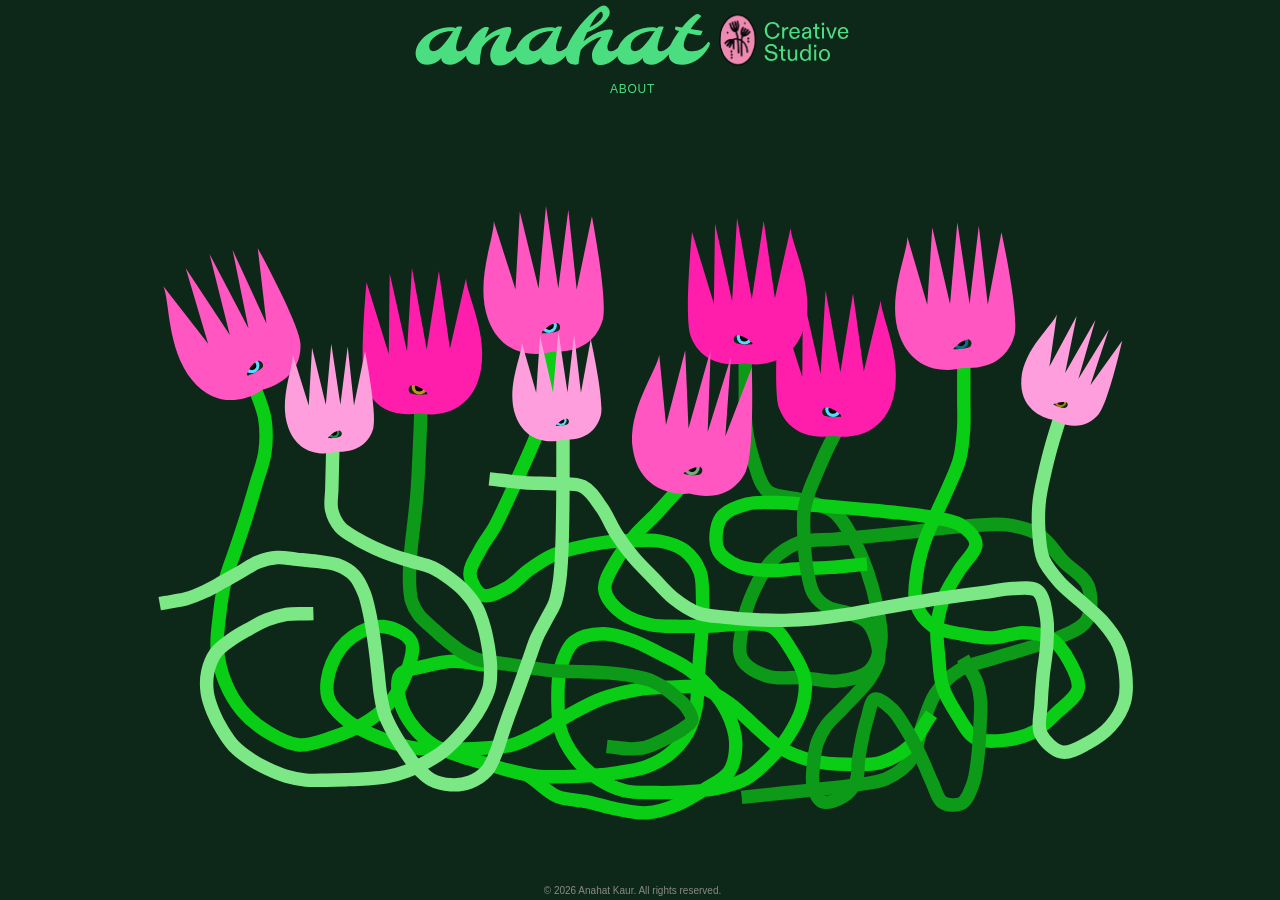
==== index.html @ 4fee093f "Initial commit: Anahat Studio homepage and about page Lily-pond interactive homepage plus the about " ====
<!DOCTYPE html>
<html lang="en" class="theme-green">
<head>
<meta charset="UTF-8">
<meta name="viewport" content="width=device-width, initial-scale=1">
<title>Anahat Kaur — Designer</title>
<link rel="stylesheet" href="style.css">
</head>
<body>

<header id="site-header">
  <svg class="logo-mark" width="3039" height="432" viewBox="0 0 3039 432" fill="none" xmlns="http://www.w3.org/2000/svg" xmlns:xlink="http://www.w3.org/1999/xlink" role="img" aria-label="Anahat Studio">
<g clip-path="url(#clip0_498_1873)">
<path d="M2849.1 394.417C2826.67 394.417 2810.86 377.798 2810.86 352.952C2810.86 328.751 2826.67 311.648 2849.1 311.648C2871.36 311.648 2887.34 328.751 2887.34 352.952C2887.34 377.798 2871.36 394.417 2849.1 394.417ZM2825.22 352.952C2825.22 371.183 2834.25 383.607 2849.1 383.607C2863.94 383.607 2872.98 371.183 2872.98 352.952C2872.98 334.72 2863.62 322.62 2849.1 322.62C2834.58 322.62 2825.22 334.72 2825.22 352.952Z" fill="currentColor"/>
<path d="M2778.05 391.996V314.23H2791.92V391.996H2778.05ZM2776.76 299.548V282.93H2792.89V299.548H2776.76Z" fill="currentColor"/>
<path d="M2714.96 394.417C2694.63 394.417 2679.14 379.573 2679.14 353.113C2679.14 329.557 2693.18 311.649 2715.28 311.649C2728.19 311.649 2736.74 318.748 2740.29 324.717V318.425V279.058H2754.16V391.997H2740.29V387.479V381.187C2736.09 388.447 2726.57 394.417 2714.96 394.417ZM2693.5 353.113C2693.5 371.345 2703.18 383.607 2717.38 383.607C2731.25 383.607 2741.26 371.668 2741.26 352.952C2741.26 334.398 2731.41 322.62 2717.38 322.62C2703.34 322.62 2693.5 334.882 2693.5 353.113Z" fill="currentColor"/>
<path d="M2623.17 394.416C2604.94 394.416 2595.1 383.445 2595.1 363.761V314.229H2608.97V360.857C2608.97 375.701 2613.97 383.606 2626.72 383.606C2639.47 383.606 2646.57 373.926 2646.57 357.146V314.229H2660.28V391.996H2646.73V387.317V381.186C2643.02 389.576 2633.5 394.416 2623.17 394.416Z" fill="currentColor"/>
<path d="M2570.4 393.287C2558.78 393.287 2548.3 387.64 2548.3 370.376V325.685H2533.78V314.229H2548.3V288.576H2562.17V314.229H2578.31V325.685H2562.17V368.924C2562.17 377.959 2566.69 380.863 2573.63 380.863C2575.56 380.863 2577.18 380.702 2579.44 380.379V392.319C2576.53 392.964 2573.63 393.287 2570.4 393.287Z" fill="currentColor"/>
<path d="M2479.93 394.416C2452.51 394.416 2434.6 379.573 2434.27 355.694H2449.28C2450.25 371.99 2462.19 382.154 2480.09 382.154C2498.65 382.154 2508.81 373.926 2508.81 361.664C2508.81 350.854 2499.78 346.014 2486.39 342.948L2469.61 339.076C2452.34 335.043 2438.15 325.201 2438.15 307.937C2438.15 289.706 2455.57 276.476 2479.45 276.476C2503.81 276.476 2520.11 289.706 2521.4 310.68H2506.39C2505.42 297.289 2494.94 288.899 2479.13 288.899C2464.44 288.899 2453.63 296.321 2453.63 306.646C2453.63 316.327 2460.09 322.135 2473.32 325.201L2493.32 329.718C2511.23 333.913 2524.3 343.594 2524.3 360.696C2524.3 379.25 2507.68 394.416 2479.93 394.416Z" fill="currentColor"/>
<path d="M2979.55 241.941C2956.31 241.941 2941.79 227.259 2941.79 200.315C2941.79 176.436 2957.44 159.173 2978.74 159.173C3001.97 159.173 3014.72 175.468 3014.72 200.476V203.219H2955.67C2955.99 220.967 2966.32 231.131 2979.71 231.131C2989.23 231.131 2998.26 227.42 3000.2 215.481H3013.91C3012.3 229.195 3001.65 241.941 2979.55 241.941ZM2956.15 193.377H2999.88C2999.88 179.502 2992.29 170.144 2978.74 170.144C2965.67 170.144 2957.12 180.309 2956.15 193.377Z" fill="currentColor"/>
<path d="M2889.92 239.52L2860.07 161.754H2875.23L2895.08 218.062C2896.21 221.289 2896.85 223.548 2897.66 225.645C2898.47 223.548 2899.11 221.289 2900.24 218.062L2919.6 161.754H2934.12L2904.6 239.52H2889.92Z" fill="currentColor"/>
<path d="M2831.93 239.521V161.754H2845.81V239.521H2831.93ZM2830.64 147.072V130.454H2846.78V147.072H2830.64Z" fill="currentColor"/>
<path d="M2806.27 240.811C2794.65 240.811 2784.16 235.164 2784.16 217.901V173.209H2769.64V161.754H2784.16V136.101H2798.04V161.754H2814.17V173.209H2798.04V216.449C2798.04 225.484 2802.56 228.388 2809.49 228.388C2811.43 228.388 2813.04 228.227 2815.3 227.904V239.843C2812.4 240.488 2809.49 240.811 2806.27 240.811Z" fill="currentColor"/>
<path d="M2719.48 241.941C2704.64 241.941 2692.7 232.906 2692.7 218.224C2692.7 203.219 2704.64 196.12 2718.51 194.023L2735.13 191.441C2741.1 190.473 2743.04 188.376 2743.04 183.697C2743.04 175.146 2736.42 170.144 2727.39 170.144C2715.45 170.144 2709.32 176.436 2708.99 186.117H2695.12C2695.6 171.919 2706.74 159.173 2726.26 159.173C2745.62 159.173 2756.59 170.628 2756.59 188.537V239.521H2743.36V235.649V229.034C2739.49 237.101 2731.1 241.941 2719.48 241.941ZM2707.06 218.224C2707.06 226.291 2713.51 231.131 2721.42 231.131C2733.84 231.131 2743.04 222.741 2743.04 210.157V198.701C2742.07 200.154 2739.17 201.283 2734.49 202.09L2723.19 204.187C2714 205.962 2707.06 209.995 2707.06 218.224Z" fill="currentColor"/>
<path d="M2643.16 241.941C2619.92 241.941 2605.4 227.259 2605.4 200.315C2605.4 176.436 2621.05 159.173 2642.35 159.173C2665.58 159.173 2678.33 175.468 2678.33 200.476V203.219H2619.28C2619.6 220.967 2629.93 231.131 2643.32 231.131C2652.84 231.131 2661.87 227.42 2663.81 215.481H2677.52C2675.91 229.195 2665.26 241.941 2643.16 241.941ZM2619.76 193.377H2663.49C2663.49 179.502 2655.9 170.144 2642.35 170.144C2629.28 170.144 2620.73 180.309 2619.76 193.377Z" fill="currentColor"/>
<path d="M2556.36 239.521V161.754H2570.23V165.142V174.662C2574.11 165.788 2582.66 159.173 2594.6 159.173C2595.57 159.173 2596.86 159.173 2598.15 159.334V173.048C2597.02 172.887 2595.73 172.726 2593.79 172.726C2578.79 172.726 2570.23 181.115 2570.23 198.379V239.521H2556.36Z" fill="currentColor"/>
<path d="M2489.77 241.941C2457.51 241.941 2435.72 219.353 2435.72 182.406C2435.72 147.233 2458.96 124 2490.1 124C2517.36 124 2536.08 140.941 2538.18 163.045H2522.04C2519.14 146.426 2507.84 136.423 2489.45 136.423C2466.54 136.423 2451.21 153.848 2451.21 182.406C2451.21 210.963 2467.02 229.517 2489.45 229.517C2508.01 229.517 2519.94 219.03 2523.01 203.057H2538.34C2535.27 227.097 2516.56 241.941 2489.77 241.941Z" fill="currentColor"/>
<path d="M2368.12 248.487C2368.12 240.598 2368.57 232.847 2367.83 225.246C2366.79 214.553 2365.87 204.16 2363.49 194.192C2360.96 183.637 2356.9 173.532 2353.02 164.015C2348.38 152.608 2342 142.027 2335.67 132.473C2331.1 125.573 2326.95 118.373 2321.63 112.613C2313.67 103.998 2304.93 96.7482 2295.58 91.0884C2280.88 82.198 2264.67 78.0908 2247.64 78.0908C2240.17 78.0908 2232.85 79.0425 2225.75 80.8581C2216.15 83.3124 2206.96 87.3569 2198.29 92.7788C2191.82 96.8359 2185.65 101.657 2179.84 107.166C2174.04 112.676 2169.41 118.874 2164.38 125.673C2159.14 132.748 2153.53 140.487 2149.26 148.789C2145.15 156.765 2140.7 165.267 2137.62 174.195C2133.91 184.939 2131.8 196.296 2129.76 208.154C2127.52 221.089 2127.17 234.6 2127.17 248.499C2127.17 260.67 2126.44 272.541 2128.16 283.998C2130.18 297.346 2134.13 310.119 2138.22 322.114C2142.95 335.964 2148.14 348.773 2155.24 360.231C2162.23 371.538 2171.1 381.543 2179.97 389.945C2189.64 399.098 2200.29 405.509 2211.66 410.468C2223.03 415.426 2235.12 418.92 2247.65 418.92C2259.05 418.92 2270.08 417.543 2280.54 413.41C2292.03 408.878 2303.65 401.202 2313.48 392.412C2323.64 383.346 2332.76 372.201 2340.57 359.429C2347 348.911 2350.88 337.266 2355.34 324.757C2360.01 311.659 2365.18 297.609 2367.32 282.859C2368.93 271.765 2368.13 260.282 2368.13 248.524L2368.12 248.487Z" id="logo-accent" fill="#EE8AB2"/>
<rect x="2118.67" y="72" width="258" height="354" fill="url(#pattern1_498_1873)"/>
<path d="M1863.12 420.277C1800.81 420.277 1769.66 393.812 1769.66 340.883C1769.66 303.969 1794.17 252.797 1843.2 187.367C1838.31 185.805 1833.82 184.438 1829.72 183.266C1825.62 182.094 1822.3 181.117 1819.76 180.336C1817.22 179.359 1815.66 177.895 1815.07 175.941C1814.48 173.988 1814.29 171.742 1814.48 169.203C1815.27 163.344 1816.63 158.656 1818.59 155.141L1862.82 162.465C1897.39 120.473 1927.18 91.6641 1952.18 76.0391C1959.8 71.3516 1965.17 69.0078 1968.29 69.0078C1971.42 69.0078 1974.15 69.4961 1976.5 70.4727C1979.04 71.2539 1981.57 72.3281 1984.11 73.6953C1989.58 76.625 1993.88 80.043 1997 83.9492C1970.64 109.73 1945.93 139.32 1922.88 172.719C1967.61 180.531 1994.95 184.73 2004.91 185.316C1999.64 206.215 1993.59 216.664 1986.75 216.664C1969.95 216.664 1942.32 212.074 1903.84 202.895C1884.5 235.121 1874.84 261.879 1874.84 283.168C1874.84 312.465 1894.56 327.113 1934.02 327.113C1978.16 327.113 2014.48 305.727 2043 262.953C2051.79 262.367 2056.18 265.98 2056.18 273.793C2056.18 280.629 2052.08 290.883 2043.88 304.555C2035.68 318.031 2027.47 329.75 2019.27 339.711C2011.07 349.672 2001.59 359.535 1990.85 369.301C1980.11 378.871 1968.2 387.465 1955.11 395.082C1926.59 411.879 1895.93 420.277 1863.12 420.277Z" fill="currentColor"/>
<path d="M1591.24 373.109C1564.48 404.359 1531.87 419.984 1493.39 419.984C1468.98 419.984 1449.45 412.66 1434.8 398.012C1420.34 383.559 1413.12 364.516 1413.12 340.883C1413.12 311 1424.84 281.996 1448.27 253.871C1470.93 226.527 1500.62 204.262 1537.34 187.074C1575.42 169.301 1614.78 160.414 1655.4 160.414C1670.83 160.414 1681.87 162.855 1688.51 167.738C1693.78 161.488 1698.47 157.875 1702.57 156.898C1706.87 155.727 1710.19 155.141 1712.53 155.141C1719.95 155.141 1727.86 156.215 1736.26 158.363C1735.48 160.902 1733.82 165.297 1731.28 171.547C1728.74 177.602 1725.91 184.828 1722.79 193.227C1719.66 201.625 1716.34 210.805 1712.82 220.766C1700.13 256.312 1693.78 282.973 1693.78 300.746C1693.78 318.324 1699.35 327.113 1710.48 327.113C1724.93 327.113 1741.05 320.57 1758.82 307.484C1774.64 295.57 1788.51 280.727 1800.42 262.953C1809.21 262.367 1813.61 265.98 1813.61 273.793C1813.61 280.434 1809.5 290.59 1801.3 304.262C1793.29 317.934 1785.48 329.75 1777.86 339.711C1770.25 349.672 1761.75 359.438 1752.38 369.008C1743 378.578 1733.04 387.172 1722.49 394.789C1698.86 411.586 1675.81 419.984 1653.35 419.984C1624.84 419.984 1605.7 411.391 1595.93 394.203C1592.8 388.93 1591.24 384.34 1591.24 380.434C1591.24 376.332 1591.24 373.891 1591.24 373.109ZM1507.45 293.129C1507.45 315.785 1516.93 327.113 1535.87 327.113C1556.77 327.113 1581.38 310.219 1609.7 276.43C1624.74 258.461 1637.82 241.273 1648.96 224.867C1660.29 208.461 1668.88 195.961 1674.74 187.367C1625.91 187.758 1585.38 198.891 1553.16 220.766C1522.69 241.469 1507.45 265.59 1507.45 293.129Z" fill="currentColor"/>
<path d="M1121.91 419.984C1079.33 419.984 1058.04 395.668 1058.04 347.035C1058.04 305.824 1080.79 253.09 1126.3 188.832C1166.34 132.387 1209.7 85.1211 1256.38 47.0352C1285.87 23.0117 1307.65 11 1321.71 11C1332.06 11 1341.24 15.7852 1349.25 25.3555C1358.04 35.5117 1362.43 45.9609 1362.43 56.7031C1362.43 67.25 1360.09 76.8203 1355.4 85.4141C1350.91 93.8125 1344.76 102.309 1336.95 110.902C1329.33 119.496 1320.25 127.992 1309.7 136.391C1299.35 144.789 1288.31 152.699 1276.59 160.121C1252.38 175.746 1228.64 187.465 1205.4 195.277C1197 213.832 1188.7 234.438 1180.5 257.094C1219.95 221.547 1265.95 196.742 1318.49 182.68C1335.29 178.188 1349.45 175.941 1360.97 175.941C1372.49 175.941 1379.43 177.992 1381.77 182.094C1384.11 186 1384.5 191.273 1382.94 197.914C1381.57 204.555 1378.84 212.074 1374.74 220.473C1370.64 228.871 1366.44 237.562 1362.14 246.547C1351.4 269.789 1346.03 286.391 1346.03 296.352C1346.03 316.859 1352.57 327.113 1365.66 327.113C1380.11 327.113 1396.22 320.57 1414 307.484C1429.82 295.57 1443.68 280.727 1455.6 262.953C1464.39 262.367 1468.78 265.98 1468.78 273.793C1468.78 280.043 1464.68 290.199 1456.48 304.262C1448.47 318.129 1440.56 330.141 1432.75 340.297C1424.93 350.453 1416.14 360.512 1406.38 370.473C1396.61 380.238 1386.16 388.93 1375.03 396.547C1350.03 413.93 1326.01 422.621 1302.96 422.621C1279.91 422.621 1263.51 416.762 1253.74 405.043C1244.17 393.129 1239.39 376.137 1239.39 354.066C1239.39 325.746 1256.48 290.297 1290.66 247.719C1301.2 234.633 1305.79 228.09 1304.43 228.09C1288.8 228.09 1265.07 237.855 1233.23 257.387C1199.45 278.09 1175.62 298.402 1161.75 318.324C1153.74 349.77 1148.96 379.75 1147.39 408.266C1147.39 416.078 1138.9 419.984 1121.91 419.984ZM1221.81 161.293C1247 149.77 1268.68 136 1286.85 119.984C1305.01 103.578 1314.09 89.418 1314.09 77.5039C1314.09 71.6445 1312.92 66.2734 1310.58 61.3906C1308.43 56.3125 1305.5 53.7734 1301.79 53.7734C1298.27 53.7734 1293.68 56.4102 1288.02 61.6836C1282.36 66.957 1276.01 74.2812 1268.98 83.6562C1254.13 103.188 1238.41 129.066 1221.81 161.293Z" fill="currentColor"/>
<path d="M887.531 373.109C860.773 404.359 828.156 419.984 789.68 419.984C765.266 419.984 745.734 412.66 731.086 398.012C716.633 383.559 709.406 364.516 709.406 340.883C709.406 311 721.125 281.996 744.562 253.871C767.219 226.527 796.906 204.262 833.625 187.074C871.711 169.301 911.066 160.414 951.691 160.414C967.121 160.414 978.156 162.855 984.797 167.738C990.07 161.488 994.758 157.875 998.859 156.898C1003.16 155.727 1006.48 155.141 1008.82 155.141C1016.24 155.141 1024.15 156.215 1032.55 158.363C1031.77 160.902 1030.11 165.297 1027.57 171.547C1025.03 177.602 1022.2 184.828 1019.07 193.227C1015.95 201.625 1012.63 210.805 1009.11 220.766C996.418 256.312 990.07 282.973 990.07 300.746C990.07 318.324 995.637 327.113 1006.77 327.113C1021.22 327.113 1037.34 320.57 1055.11 307.484C1070.93 295.57 1084.8 280.727 1096.71 262.953C1105.5 262.367 1109.89 265.98 1109.89 273.793C1109.89 280.434 1105.79 290.59 1097.59 304.262C1089.58 317.934 1081.77 329.75 1074.15 339.711C1066.54 349.672 1058.04 359.438 1048.66 369.008C1039.29 378.578 1029.33 387.172 1018.78 394.789C995.148 411.586 972.102 419.984 949.641 419.984C921.125 419.984 901.984 411.391 892.219 394.203C889.094 388.93 887.531 384.34 887.531 380.434C887.531 376.332 887.531 373.891 887.531 373.109ZM803.742 293.129C803.742 315.785 813.215 327.113 832.16 327.113C853.059 327.113 877.668 310.219 905.988 276.43C921.027 258.461 934.113 241.273 945.246 224.867C956.574 208.461 965.168 195.961 971.027 187.367C922.199 187.758 881.672 198.891 849.445 220.766C818.977 241.469 803.742 265.59 803.742 293.129Z" fill="currentColor"/>
<path d="M463.02 408.852C463.02 416.664 456.477 420.57 443.391 420.57C410.969 420.57 387.922 407.68 374.25 381.898C369.172 372.719 366.633 361.781 366.633 349.086C366.633 336.391 368.488 323.793 372.199 311.293C375.91 298.598 380.891 286.098 387.141 273.793C393.391 261.488 400.617 249.574 408.82 238.051C417.023 226.527 425.715 215.883 434.895 206.117C454.23 185.414 472.59 170.863 489.973 162.465C494.66 160.316 498.859 159.242 502.57 159.242C506.477 159.242 509.699 159.34 512.238 159.535C518.684 160.121 523.469 162.562 526.594 166.859C514.68 192.055 504.914 215.102 497.297 236C532.062 201.82 572.492 178.48 618.586 165.98C633.625 161.879 646.711 159.828 657.844 159.828C669.172 159.828 675.715 161.977 677.473 166.273C679.23 170.375 680.109 174.184 680.109 177.699C680.109 181.215 679.621 186 678.645 192.055C677.668 197.914 675.129 206.117 671.027 216.664C666.926 227.211 662.727 237.855 658.43 248.598C647.492 275.941 642.023 294.594 642.023 304.555C642.023 321.742 648.176 330.336 660.48 330.336C681.574 330.336 704.816 316.469 730.207 288.734C737.629 280.727 744.367 272.133 750.422 262.953C759.211 262.367 763.605 265.98 763.605 273.793C763.605 280.043 759.602 290.395 751.594 304.848C743.586 319.105 735.871 331.508 728.449 342.055C721.223 352.406 713.02 362.562 703.84 372.523C694.66 382.484 684.602 391.469 673.664 399.477C649.836 416.859 626.594 425.551 603.938 425.551C581.281 425.551 564.094 419.594 552.375 407.68C540.656 395.766 534.797 378.383 534.797 355.531C534.797 321.742 552.375 281.312 587.531 234.242C598.273 219.984 602.961 212.855 601.594 212.855C586.75 212.855 565.852 222.23 538.898 240.98C512.141 259.73 491.73 279.652 477.668 300.746C468.684 337.27 463.801 373.305 463.02 408.852Z" fill="currentColor"/>
<path d="M196.125 373.109C169.367 404.359 136.75 419.984 98.2734 419.984C73.8594 419.984 54.3281 412.66 39.6797 398.012C25.2266 383.559 18 364.516 18 340.883C18 311 29.7188 281.996 53.1562 253.871C75.8125 226.527 105.5 204.262 142.219 187.074C180.305 169.301 219.66 160.414 260.285 160.414C275.715 160.414 286.75 162.855 293.391 167.738C298.664 161.488 303.352 157.875 307.453 156.898C311.75 155.727 315.07 155.141 317.414 155.141C324.836 155.141 332.746 156.215 341.145 158.363C340.363 160.902 338.703 165.297 336.164 171.547C333.625 177.602 330.793 184.828 327.668 193.227C324.543 201.625 321.223 210.805 317.707 220.766C305.012 256.312 298.664 282.973 298.664 300.746C298.664 318.324 304.23 327.113 315.363 327.113C329.816 327.113 345.93 320.57 363.703 307.484C379.523 295.57 393.391 280.727 405.305 262.953C414.094 262.367 418.488 265.98 418.488 273.793C418.488 280.434 414.387 290.59 406.184 304.262C398.176 317.934 390.363 329.75 382.746 339.711C375.129 349.672 366.633 359.438 357.258 369.008C347.883 378.578 337.922 387.172 327.375 394.789C303.742 411.586 280.695 419.984 258.234 419.984C229.719 419.984 210.578 411.391 200.812 394.203C197.688 388.93 196.125 384.34 196.125 380.434C196.125 376.332 196.125 373.891 196.125 373.109ZM112.336 293.129C112.336 315.785 121.809 327.113 140.754 327.113C161.652 327.113 186.262 310.219 214.582 276.43C229.621 258.461 242.707 241.273 253.84 224.867C265.168 208.461 273.762 195.961 279.621 187.367C230.793 187.758 190.266 198.891 158.039 220.766C127.57 241.469 112.336 265.59 112.336 293.129Z" fill="currentColor"/>
</g>
<defs>
<pattern id="pattern1_498_1873" patternContentUnits="objectBoundingBox" width="1" height="1">
<use xlink:href="#image1_498_1873" transform="matrix(0.00094518 0 0 0.00068886 0 -0.000801)"/>
</pattern>
<clipPath id="clip0_498_1873">
<rect width="3039" height="432" fill="white"/>
</clipPath>
<image id="image1_498_1873" width="1058" height="1454" preserveAspectRatio="none" xlink:href="[data-uri]"/>
</defs>
</svg>

  <nav class="site-nav">
    <a href="about.html">About</a>
  </nav>
</header>

<section id="hero">
  <svg id="scene" width="2650" height="1600" viewBox="0 0 2650 1600" fill="none" xmlns="http://www.w3.org/2000/svg">

    <g class="lily">
      <path id="stemPath0" stroke="#0ACE16" stroke-width="30" stroke-linecap="square"/>
      <g id="eyeGroup0">
        <circle id="eyeWhite0" cx="0" cy="0" r="17.5" fill="#52DAFF"/>
        <circle id="eyePupil0" cx="0" cy="0" r="10" fill="black"/>
      </g>
      <path id="flowerPath0"/>
    </g>

    <g class="lily">
      <path id="stemPath1" stroke="#0ACE16" stroke-width="30" stroke-linecap="square"/>
      <g id="eyeGroup1">
        <circle id="eyeWhite1" cx="0" cy="0" r="17.5" fill="#52DAFF"/>
        <circle id="eyePupil1" cx="0" cy="0" r="10" fill="black"/>
      </g>
      <path id="flowerPath1"/>
    </g>

    <g class="lily">
      <path id="stemPath2" stroke="#0ACE16" stroke-width="30" stroke-linecap="square"/>
      <g id="eyeGroup2">
        <circle id="eyeWhite2" cx="0" cy="0" r="17.5" fill="#52DAFF"/>
        <circle id="eyePupil2" cx="0" cy="0" r="10" fill="black"/>
      </g>
      <path id="flowerPath2"/>
    </g>

    <g class="lily">
      <path id="stemPath3" stroke="#0ACE16" stroke-width="30" stroke-linecap="square"/>
      <g id="eyeGroup3">
        <circle id="eyeWhite3" cx="0" cy="0" r="17.5" fill="#52DAFF"/>
        <circle id="eyePupil3" cx="0" cy="0" r="10" fill="black"/>
      </g>
      <path id="flowerPath3"/>
    </g>

    <g class="lily">
      <path id="stemPath4" stroke="#0ACE16" stroke-width="30" stroke-linecap="square"/>
      <g id="eyeGroup4">
        <circle id="eyeWhite4" cx="0" cy="0" r="17.5" fill="#52DAFF"/>
        <circle id="eyePupil4" cx="0" cy="0" r="10" fill="black"/>
      </g>
      <path id="flowerPath4"/>
    </g>

    <g class="lily">
      <path id="stemPath5" stroke="#0ACE16" stroke-width="30" stroke-linecap="square"/>
      <g id="eyeGroup5">
        <circle id="eyeWhite5" cx="0" cy="0" r="17.5" fill="#52DAFF"/>
        <circle id="eyePupil5" cx="0" cy="0" r="10" fill="black"/>
      </g>
      <path id="flowerPath5"/>
    </g>

    <g class="lily">
      <path id="stemPath6" stroke="#0ACE16" stroke-width="30" stroke-linecap="square"/>
      <g id="eyeGroup6">
        <circle id="eyeWhite6" cx="0" cy="0" r="17.5" fill="#52DAFF"/>
        <circle id="eyePupil6" cx="0" cy="0" r="10" fill="black"/>
      </g>
      <path id="flowerPath6"/>
    </g>

    <g class="lily">
      <path id="stemPath7" stroke="#0ACE16" stroke-width="30" stroke-linecap="square"/>
      <g id="eyeGroup7">
        <circle id="eyeWhite7" cx="0" cy="0" r="17.5" fill="#52DAFF"/>
        <circle id="eyePupil7" cx="0" cy="0" r="10" fill="black"/>
      </g>
      <path id="flowerPath7"/>
    </g>

    <g class="lily">
      <path id="stemPath8" stroke="#0ACE16" stroke-width="30" stroke-linecap="square"/>
      <g id="eyeGroup8">
        <circle id="eyeWhite8" cx="0" cy="0" r="17.5" fill="#52DAFF"/>
        <circle id="eyePupil8" cx="0" cy="0" r="10" fill="black"/>
      </g>
      <path id="flowerPath8"/>
    </g>

    <g class="lily">
      <path id="stemPath9" stroke="#0ACE16" stroke-width="30" stroke-linecap="square"/>
      <g id="eyeGroup9">
        <circle id="eyeWhite9" cx="0" cy="0" r="17.5" fill="#52DAFF"/>
        <circle id="eyePupil9" cx="0" cy="0" r="10" fill="black"/>
      </g>
      <path id="flowerPath9"/>
    </g>

  </svg>
</section>

<footer id="site-footer">
  <span>© 2026 Anahat Kaur. All rights reserved.</span>
</footer>

<script src="cursor.js"></script>
<script src="data.js"></script>
<script src="script.js"></script>
<script src="lily-pool.js"></script>
</body>
</html>
---- style.css ----
* { box-sizing: border-box; margin: 0; padding: 0; }

:root {
  --bg: #ffffff;
  --ink: #111;
  --muted: #8a8a86;
  --line: #000000;
  --accent-panel: #0d0d0d;
}

/* Per-page theme: homepage dark green/electric green, work page dark purple/bright purple. */
html.theme-purple { --bg: #241132; --ink: #C77DFF; }
html.theme-green { --bg: #0D2818; --ink: #4ADE80; }

html, body { background: var(--bg); color: var(--ink); }
html { scroll-behavior: smooth; scrollbar-gutter: stable; }
body {
  font-family: 'Helvetica Neue', Helvetica, Arial, -apple-system, BlinkMacSystemFont, 'Segoe UI', sans-serif;
  font-size: 15px;
  line-height: 1.5;
  -webkit-font-smoothing: antialiased;
}
/* Homepage (the only page with #hero): fit header + hero + footer into
   exactly one viewport, no scroll. */
body:has(#hero) {
  height: 100vh;
  overflow: hidden;
  display: flex;
  flex-direction: column;
}
body:has(#hero) #site-footer { padding-bottom: 2px; }

a { color: inherit; text-decoration: none; }

/* ── HEADER ── */
#site-header {
  display: flex; flex-direction: column; align-items: center;
  gap: 14px;
  padding: 4px 40px 24px;
  position: sticky; top: 0; z-index: 50;
}
.logo-mark { display: block; height: 62.4px; width: auto; color: var(--ink); }
.site-nav { display: flex; gap: 28px; }
.site-nav a {
  font-size: 12px; font-weight: 500; letter-spacing: 0.06em; text-transform: uppercase;
  color: var(--ink); text-decoration: none;
}
.site-nav a:hover { text-decoration: underline; }

/* ── HERO ── */
#hero {
  display: flex; align-items: center; justify-content: center;
  flex: 1;
  min-height: 0;
  padding: 10px 40px;
  overflow: hidden;
}
#hero svg#scene {
  display: block;
  /* width/height are set in px by lily-pool.js (sizeScene), computed to
     exactly contain-fit #hero — CSS max-width/max-height on a raw inline
     <svg> proved unreliable for this across browsers. */
}
/* Wheel decoder (dormant — kept for reuse elsewhere): circular disc window
   with the project thumbnail, its name arced around the top like the toy's
   printed ring, and a small center badge for its theme/medium keywords.
   Prev/next "turn" through the projects. */
.project-wheel {
  position: relative;
  width: 420px; height: 420px;
}
.wheel-disc-content {
  position: absolute; inset: 0;
  z-index: 1;
  transition: transform 0.3s ease;
}
.wheel-thumb {
  position: absolute;
  left: 10.948%; top: 41.309%;
  width: 21.897%; height: 17.381%;
  object-fit: cover; display: block;
}
.wheel-name {
  position: absolute;
  left: 55.192%; top: 46.388%;
  width: 30.474%; height: 7.223%;
  display: flex; align-items: center; justify-content: center;
  overflow: hidden;
  font-size: 12px; font-weight: 700; letter-spacing: 0.02em;
  text-align: center; text-transform: uppercase; color: var(--ink);
}
.wheel-frame {
  position: absolute; inset: 0;
  width: 100%; height: 100%;
  z-index: 2;
  pointer-events: none;
}
.wheel-year,
.wheel-keywords {
  position: absolute; left: 50%; transform: translateX(-50%);
  z-index: 3;
  width: 30%;
  text-align: center; font-size: 11px; font-weight: 600;
  text-transform: uppercase; letter-spacing: 0.03em; color: #E7E697;
  pointer-events: none;
}
.wheel-year { top: calc(41.309% - 22px); }
.wheel-keywords { top: 58.99%; line-height: 1.4; }
.wheel-btn {
  position: absolute; top: 50%; transform: translateY(-50%);
  width: 48px; height: 48px; border-radius: 50%;
  border: 2px solid var(--ink); background: var(--bg); color: var(--ink);
  font-size: 22px; cursor: pointer;
  display: flex; align-items: center; justify-content: center;
  transition: background 0.15s, color 0.15s;
  z-index: 4;
}
.wheel-btn:hover { background: var(--ink); color: var(--bg); }
.wheel-btn--prev { left: -12px; }
.wheel-btn--next { right: -12px; }

/* ── LEDGER (WORK) ── */
#work { padding: 0 40px 120px; width: 100%; scroll-margin-top: 90px; }

.filter-bar {
  position: fixed; left: 0; right: 0; bottom: 0; z-index: 55;
  display: flex; flex-direction: column; align-items: center; gap: 8px;
  padding: 14px 20px;
  pointer-events: none;
}
.filter-row { display: flex; flex-wrap: wrap; justify-content: center; gap: 8px; }
.filter-bar * { pointer-events: auto; }
.filter-pill {
  font-family: inherit;
  font-size: 12px; font-weight: 600; letter-spacing: 0.03em; text-transform: uppercase;
  padding: 7px 14px; border-radius: 999px; border: 1.5px solid var(--ink);
  background: var(--bg); color: var(--ink);
  cursor: pointer; transition: background 0.15s;
}
.filter-pill--square,
.filter-pill--all { border-radius: 0; }

/* Themes (round) = yellow, Mediums (square) = green, All = pink — same fill for hover-preview and active */
.filter-pill:hover,
.filter-pill.active { background: #EEDD8A; }
.filter-pill--square:hover,
.filter-pill--square.active { background: #8AEE9E; }
.filter-pill--all:hover,
.filter-pill--all.active { background: #EE8AB2; }

.ledger-empty { padding: 40px 20px; color: var(--muted); font-size: 14px; }

/* Big overlapping project cards: title huge on the left, meta small on the
   right. Each card slides slightly over the one before it (negative margin +
   rising z-index), so scrolling reads like flipping through a stack. */
#ledger { position: relative; border-bottom: 2px solid var(--ink); }

.project-card {
  position: relative;
  background: var(--bg);
  padding: 40px 24px 32px;
  border-top: 2px solid var(--ink);
  cursor: pointer;
  transition: background 0.25s, color 0.25s;
}
.project-card:not(:first-child) { margin-top: -32px; }
.card-thumb {
  width: 100%; max-height: 260px; object-fit: cover; display: block;
  margin-top: 20px;
}

.project-card:hover:not(.expanded) { background: var(--ink); color: #EEDD8A; }
.project-card.expanded { background: var(--accent-panel); color: #EEDD8A; padding-bottom: 48px; }

.card-main { display: flex; justify-content: space-between; align-items: flex-start; gap: 24px; flex-wrap: wrap; }
.card-title-wrap { display: flex; align-items: flex-start; gap: 16px; min-width: 0; }
.card-num {
  font-family: ui-monospace, monospace; font-size: 14px; color: var(--muted); flex-shrink: 0;
  line-height: 1; padding-top: 4px; /* nudge to sit flush with the title's cap-height, not its baseline */
}
.project-card:hover .card-num,
.project-card.expanded .card-num { color: rgba(238,221,138,0.6); }
.card-title {
  font-size: clamp(36px, 6.5vw, 96px); font-weight: 400; line-height: 0.95;
  text-transform: uppercase; letter-spacing: -0.02em; margin: 0;
  overflow-wrap: break-word; max-width: 100%;
}
.card-favorite { font-size: 0.4em; vertical-align: top; display: none; } /* star hidden for now, favorite data/logic still intact */

.card-meta {
  display: flex; align-items: baseline; gap: 8px; flex-wrap: nowrap; white-space: nowrap;
  justify-content: flex-end; flex-shrink: 0;
  padding-top: 4px; line-height: 1;
  font-size: 14px; color: var(--muted);
}
.project-card:hover .card-meta,
.project-card.expanded .card-meta { color: rgba(238,221,138,0.75); }
.card-year { font-family: ui-monospace, monospace; }
.card-keywords { text-transform: uppercase; letter-spacing: 0.02em; }

.card-reveal {
  max-height: 0; opacity: 0; overflow: hidden; margin-top: 0;
  transition: max-height 0.4s ease, opacity 0.3s ease, margin-top 0.4s ease;
}
.project-card.expanded .card-reveal { max-height: 900px; opacity: 1; margin-top: 32px; }
.card-desc, .card-tools {
  font-size: 16px; font-weight: 400; line-height: 1.5; max-width: 620px;
  color: rgba(238,221,138,0.85); margin-bottom: 14px;
}
.card-links a {
  display: inline-block; margin-top: 4px; margin-right: 18px;
  font-size: 14px; font-weight: 600; letter-spacing: 0.04em;
  color: #EEDD8A; border-bottom: 1px solid rgba(238,221,138,0.4);
  padding-bottom: 2px; cursor: pointer;
}

/* ── Gallery (shared: project detail page) ── */
.gallery {
  position: relative; background: #000; border-radius: 4px; overflow: hidden;
  aspect-ratio: 4/3;
}
.gallery img {
  width: 100%; height: 100%; object-fit: cover;
  display: none;
}
.gallery img.on { display: block; }
.gallery-nav {
  position: absolute; bottom: 14px; left: 50%; transform: translateX(-50%);
  display: flex; gap: 6px;
}
.gallery-dot {
  width: 5px; height: 5px; border-radius: 50%; background: rgba(255,255,255,0.35);
  cursor: pointer; transition: background 0.15s, transform 0.15s;
}
.gallery-dot.on { background: #fff; transform: scale(1.4); }
.gallery-arrow {
  position: absolute; top: 50%; transform: translateY(-50%);
  width: 40px; height: 40px; border-radius: 50%;
  background: rgba(0,0,0,0.4); color: #fff;
  display: flex; align-items: center; justify-content: center;
  font-size: 18px; cursor: pointer; opacity: 0; transition: opacity 0.15s, background 0.15s;
}
.gallery:hover .gallery-arrow { opacity: 1; }
.gallery-arrow:hover { background: rgba(0,0,0,0.65); }
.gallery-arrow.prev { left: 14px; }
.gallery-arrow.next { right: 14px; }
.row-gallery-arrow.next { right: 10px; }

/* ── ARCHIVE / VIEW ALL — smaller plain toggle cards, same stack treatment ── */
.toggle-card .card-title { font-size: 24px; }
.toggle-card .card-meta { font-size: 13px; }
.toggle-chevron { font-size: 18px; }
.ledger-archive,
.ledger-hidden {
  max-height: 0; overflow: hidden;
  transition: max-height 0.5s cubic-bezier(0.65,0,0.35,1);
}
.ledger-archive.open,
.ledger-hidden.open { max-height: 20000px; }

/* ── PROJECT DETAIL PAGE ── */
#project-detail { max-width: 900px; margin: 0 auto; padding: 20px 40px 100px; }
.back-link {
  display: inline-block; font-size: 13px; color: var(--muted);
  margin-bottom: 40px; transition: color 0.15s;
}
.back-link:hover { color: var(--ink); }
.project-detail-head { margin-bottom: 32px; }
.project-detail-head h1 { font-size: 40px; font-weight: 700; letter-spacing: -0.01em; margin-bottom: 12px; }
.project-detail-meta { display: flex; gap: 16px; font-size: 16px; color: var(--muted); }
.project-detail-gallery { aspect-ratio: 3/2; margin-bottom: 40px; }
.project-detail-text p {
  font-size: 16px; line-height: 1.75; margin-bottom: 20px; max-width: 700px;
}
.project-detail-text .row-visit {
  display: inline-block; margin-top: 6px;
  font-size: 13px; font-weight: 600; letter-spacing: 0.04em;
  color: var(--ink); border-bottom: 1px solid var(--line); padding-bottom: 2px;
}
.not-found { padding: 60px 0; font-size: 16px; }
.not-found a { text-decoration: underline; }

/* ── ABOUT PAGE ── */
.section-label {
  font-size: 12px; font-weight: 600; letter-spacing: 0.1em; text-transform: uppercase;
  color: var(--muted); margin-bottom: 24px;
}
#about-page { max-width: 900px; margin: 0 auto; padding: 40px 40px 100px; }
.about-photo {
  display: block; width: 100%; max-width: 840px; margin: 0 auto 56px;
  border-radius: 2px; object-fit: cover;
}
.about-eyebrow {
  font-size: 12px; font-weight: 600; letter-spacing: 0.1em; text-transform: uppercase;
  color: var(--muted); margin-bottom: 18px;
}
.about-intro {
  font-weight: 400;
  font-size: clamp(18px, 2vw, 24px);
  line-height: 1.4; letter-spacing: -0.01em;
  margin-bottom: 40px; max-width: 680px;
}
.about-body p { font-size: 16px; line-height: 1.75; margin-bottom: 20px; max-width: 680px; }
.about-links {
  display: flex; flex-wrap: wrap; align-items: center; gap: 24px;
  margin-top: 12px;
}
.about-link {
  font-size: 13px; font-weight: 600; letter-spacing: 0.04em;
  color: var(--ink); border-bottom: 1px solid var(--line);
  padding-bottom: 2px;
}
.about-cv-btn {
  font-size: 12px; font-weight: 600; letter-spacing: 0.03em; text-transform: uppercase;
  padding: 9px 18px; border: 2px solid var(--ink); border-radius: 999px;
  color: var(--ink); background: var(--bg);
  transition: background 0.15s;
}
.about-cv-btn:hover { background: #EE8AB2; }

/* ── FOOTER ── */
#site-footer {
  padding: 12px 40px 70px; text-align: center;
  font-size: 10px; color: var(--muted);
  background: transparent; border: none; box-shadow: none;
}

/* ── SPARKLE CURSOR TRAIL ── */
.cursor-trail-plus {
  position: fixed;
  pointer-events: none;
  z-index: 9999;
  width: 6px;
  height: 6px;
  background-color: transparent;
}
.cursor-trail-plus::before,
.cursor-trail-plus::after {
  content: '';
  position: absolute;
  background-color: var(--ink);
}
/* Vertical bar of the + */
.cursor-trail-plus::before {
  width: 1px;
  height: 6px;
  left: 2.5px;
  top: 0;
}
/* Horizontal bar of the + */
.cursor-trail-plus::after {
  width: 6px;
  height: 1px;
  top: 2.5px;
  left: 0;
}

/* ── RESPONSIVE ── */
@media (max-width: 860px) {
  .filter-bar { padding: 10px 0; gap: 6px; }
  .filter-row {
    width: 100%; align-self: stretch;
    flex-wrap: nowrap;
    justify-content: flex-start;
    overflow-x: auto;
    -webkit-overflow-scrolling: touch;
    scrollbar-width: none;
    padding: 0 16px;
    box-sizing: border-box;
    mask-image: linear-gradient(to right, transparent, #000 16px, #000 calc(100% - 16px), transparent);
    -webkit-mask-image: linear-gradient(to right, transparent, #000 16px, #000 calc(100% - 16px), transparent);
  }
  .filter-row::-webkit-scrollbar { display: none; }
  .filter-pill { flex: 0 0 auto; font-size: 11px; padding: 6px 12px; }
  #hero { padding: 10px 20px; }
  .project-wheel { width: 280px; height: 280px; }
  .wheel-name { font-size: 9px; }
  .wheel-year, .wheel-keywords { font-size: 9px; }
  .wheel-year { top: calc(41.309% - 16px); }
  .wheel-btn { width: 40px; height: 40px; font-size: 18px; }
  .wheel-btn--prev { left: -8px; }
  .wheel-btn--next { right: -8px; }
  #site-header { padding: 20px 20px 16px; }
  #work { padding: 0 16px 80px; }
  .project-card { padding: 28px 16px 24px; }
  .project-card:not(:first-child) { margin-top: -20px; }
  .card-main { flex-direction: column; gap: 12px; }
  .card-meta { justify-content: flex-start; text-align: left; padding-top: 0; max-width: 100%; }
  .card-title { font-size: clamp(28px, 11vw, 56px); }
  #about-page { padding: 24px 20px 80px; }
  .about-photo { margin-bottom: 36px; }
}
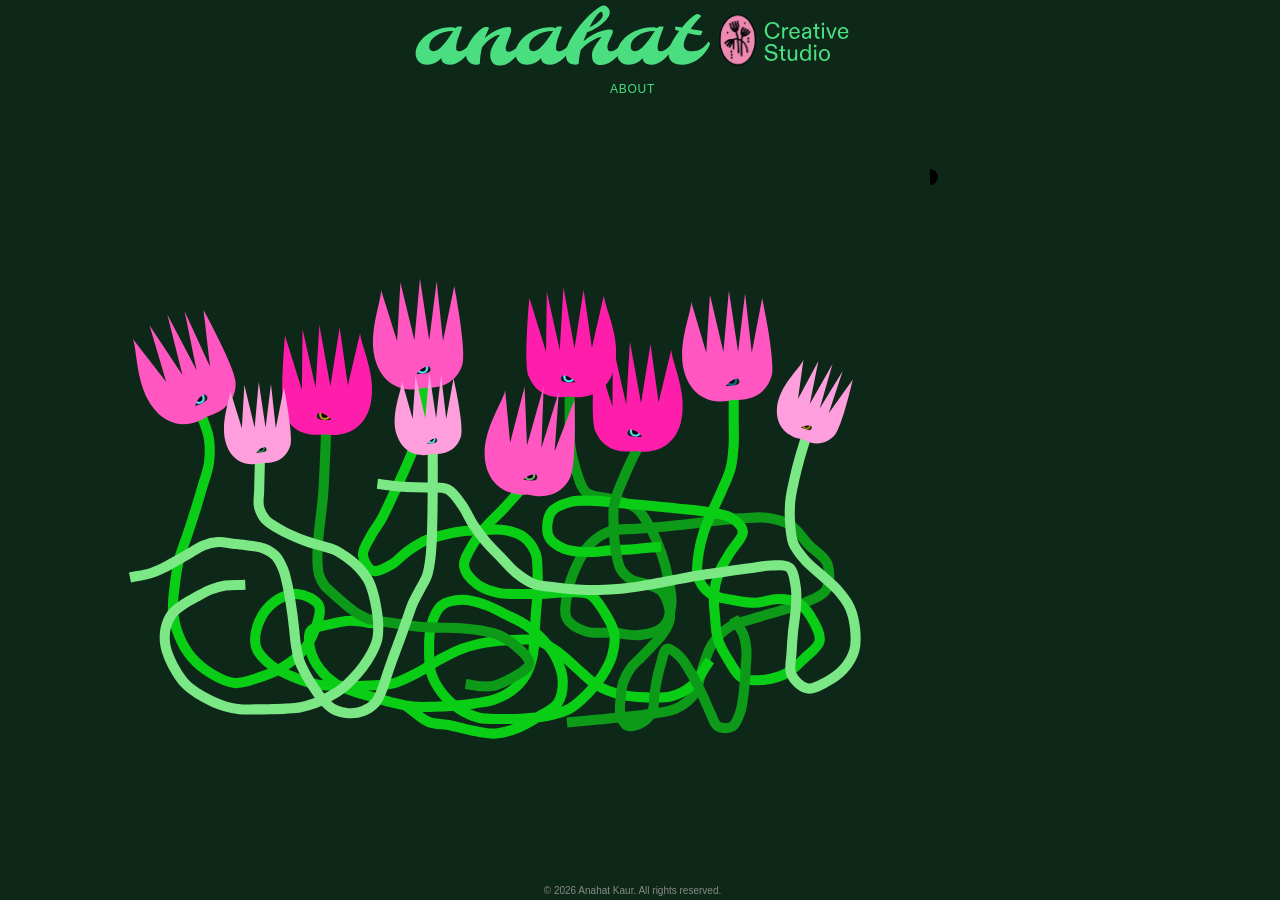
==== commit 2785997d: "Add dedicated vertical 6-lily artwork for mobile homepage Replaces the old workaround (cropping the " ====
--- a/index.html
+++ b/index.html
@@ -144,6 +144,68 @@
     </g>
 
   </svg>
+
+  <!-- Vertical mobile-only artwork (6 lilies), shown instead of #scene below
+       the CSS breakpoint — see .lily-mobile-only / .lily-desktop-only in
+       style.css. IDs are "M"-suffixed (stemPathM0, not stemPath0) since
+       both scenes exist in the DOM at once and ids must stay unique. -->
+  <svg id="scene-mobile" class="lily-mobile-only" width="393" height="852" viewBox="0 0 393 852" fill="none" xmlns="http://www.w3.org/2000/svg">
+
+    <g class="lily">
+      <path id="stemPathM0" stroke-width="13" stroke-linecap="square"/>
+      <g id="eyeGroupM0">
+        <circle id="eyeWhiteM0" cx="0" cy="0" r="17.5"/>
+        <circle id="eyePupilM0" cx="0" cy="0" r="10" fill="black"/>
+      </g>
+      <path id="flowerPathM0"/>
+    </g>
+
+    <g class="lily">
+      <path id="stemPathM1" stroke-width="13" stroke-linecap="square"/>
+      <g id="eyeGroupM1">
+        <circle id="eyeWhiteM1" cx="0" cy="0" r="17.5"/>
+        <circle id="eyePupilM1" cx="0" cy="0" r="10" fill="black"/>
+      </g>
+      <path id="flowerPathM1"/>
+    </g>
+
+    <g class="lily">
+      <path id="stemPathM2" stroke-width="13" stroke-linecap="square"/>
+      <g id="eyeGroupM2">
+        <circle id="eyeWhiteM2" cx="0" cy="0" r="17.5"/>
+        <circle id="eyePupilM2" cx="0" cy="0" r="10" fill="black"/>
+      </g>
+      <path id="flowerPathM2"/>
+    </g>
+
+    <g class="lily">
+      <path id="stemPathM3" stroke-width="13" stroke-linecap="square"/>
+      <g id="eyeGroupM3">
+        <circle id="eyeWhiteM3" cx="0" cy="0" r="17.5"/>
+        <circle id="eyePupilM3" cx="0" cy="0" r="10" fill="black"/>
+      </g>
+      <path id="flowerPathM3"/>
+    </g>
+
+    <g class="lily">
+      <path id="stemPathM4" stroke-width="13" stroke-linecap="square"/>
+      <g id="eyeGroupM4">
+        <circle id="eyeWhiteM4" cx="0" cy="0" r="17.5"/>
+        <circle id="eyePupilM4" cx="0" cy="0" r="10" fill="black"/>
+      </g>
+      <path id="flowerPathM4"/>
+    </g>
+
+    <g class="lily">
+      <path id="stemPathM5" stroke-width="13" stroke-linecap="square"/>
+      <g id="eyeGroupM5">
+        <circle id="eyeWhiteM5" cx="0" cy="0" r="17.5"/>
+        <circle id="eyePupilM5" cx="0" cy="0" r="10" fill="black"/>
+      </g>
+      <path id="flowerPathM5"/>
+    </g>
+
+  </svg>
 </section>
 
 <footer id="site-footer">
--- a/style.css
+++ b/style.css
@@ -55,11 +55,34 @@
   padding: 10px 40px;
   overflow: hidden;
 }
-#hero svg#scene {
+/* iOS gates DeviceOrientationEvent behind a user gesture — this prompt
+   (injected by lily-pool.js, only when that permission step is actually
+   needed) asks for it so tilt-to-open/close can work on mobile. */
+.tilt-permission-prompt {
+  position: fixed;
+  left: 50%; bottom: 24px;
+  transform: translateX(-50%);
+  z-index: 60;
+  font-family: inherit;
+  font-size: 12px; font-weight: 600; letter-spacing: 0.03em; text-transform: uppercase;
+  padding: 10px 18px; border-radius: 999px; border: 1.5px solid var(--ink);
+  background: var(--bg); color: var(--ink);
+  cursor: pointer;
+}
+#hero svg#scene,
+#hero svg#scene-mobile {
   display: block;
   /* width/height are set in px by lily-pool.js (sizeScene), computed to
      exactly contain-fit #hero — CSS max-width/max-height on a raw inline
      <svg> proved unreliable for this across browsers. */
+}
+/* Below the breakpoint, the dedicated vertical 6-lily artwork replaces
+   the desktop scene entirely, rather than the old approach of cropping
+   the desktop scene's viewBox tighter to fake a bigger mobile view. */
+.lily-mobile-only { display: none; }
+@media (max-width: 860px) {
+  #hero svg#scene { display: none; }
+  .lily-mobile-only { display: block; }
 }
 /* Wheel decoder (dormant — kept for reuse elsewhere): circular disc window
    with the project thumbnail, its name arced around the top like the toy's
@@ -381,6 +404,12 @@
   .wheel-btn--prev { left: -8px; }
   .wheel-btn--next { right: -8px; }
   #site-header { padding: 20px 20px 16px; }
+  /* Fixed height:62.4px (from the desktop rule) renders the logo's wide
+     3039:432 mark at ~439px, wider than the available content width on
+     phones — it was cropping against the header's side padding. Fluid
+     width instead, capped so it doesn't get oversized on the larger
+     phones/small tablets at the top of this breakpoint. */
+  .logo-mark { height: auto; width: min(260px, 68vw); }
   #work { padding: 0 16px 80px; }
   .project-card { padding: 28px 16px 24px; }
   .project-card:not(:first-child) { margin-top: -20px; }
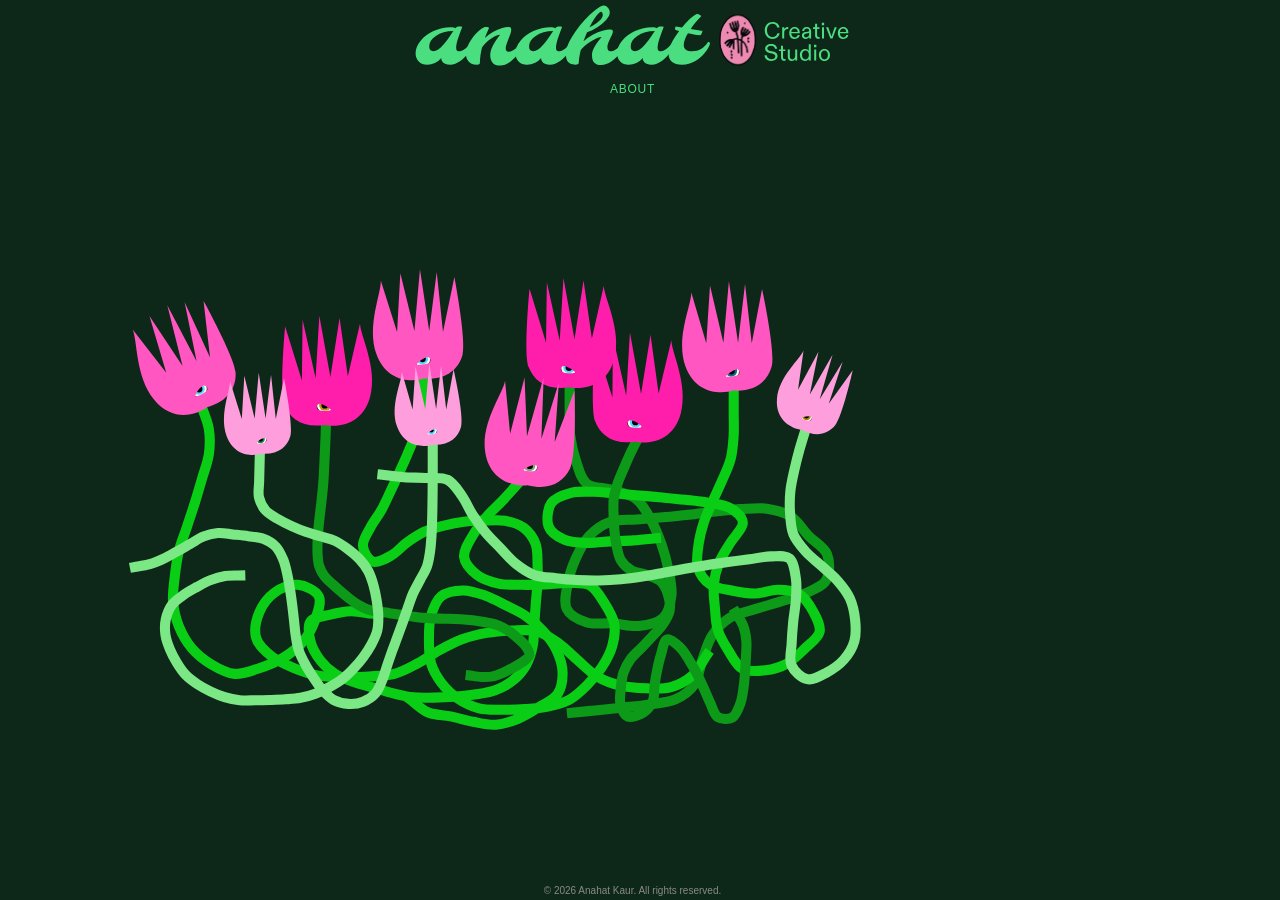
==== commit 60c5a574: "White cutout behind eyes, recenter desktop scene, bottom-align mobile scene Eyes: eyeColor varies pe" ====
--- a/index.html
+++ b/index.html
@@ -51,11 +51,12 @@
 </header>
 
 <section id="hero">
-  <svg id="scene" width="2650" height="1600" viewBox="0 0 2650 1600" fill="none" xmlns="http://www.w3.org/2000/svg">
+  <svg id="scene" width="2650" height="1600" viewBox="0 27.5 2650 1600" fill="none" xmlns="http://www.w3.org/2000/svg">
 
     <g class="lily">
       <path id="stemPath0" stroke="#0ACE16" stroke-width="30" stroke-linecap="square"/>
       <g id="eyeGroup0">
+        <circle id="eyeCutout0" cx="0" cy="0" r="17.5" fill="white"/>
         <circle id="eyeWhite0" cx="0" cy="0" r="17.5" fill="#52DAFF"/>
         <circle id="eyePupil0" cx="0" cy="0" r="10" fill="black"/>
       </g>
@@ -65,6 +66,7 @@
     <g class="lily">
       <path id="stemPath1" stroke="#0ACE16" stroke-width="30" stroke-linecap="square"/>
       <g id="eyeGroup1">
+        <circle id="eyeCutout1" cx="0" cy="0" r="17.5" fill="white"/>
         <circle id="eyeWhite1" cx="0" cy="0" r="17.5" fill="#52DAFF"/>
         <circle id="eyePupil1" cx="0" cy="0" r="10" fill="black"/>
       </g>
@@ -74,6 +76,7 @@
     <g class="lily">
       <path id="stemPath2" stroke="#0ACE16" stroke-width="30" stroke-linecap="square"/>
       <g id="eyeGroup2">
+        <circle id="eyeCutout2" cx="0" cy="0" r="17.5" fill="white"/>
         <circle id="eyeWhite2" cx="0" cy="0" r="17.5" fill="#52DAFF"/>
         <circle id="eyePupil2" cx="0" cy="0" r="10" fill="black"/>
       </g>
@@ -83,6 +86,7 @@
     <g class="lily">
       <path id="stemPath3" stroke="#0ACE16" stroke-width="30" stroke-linecap="square"/>
       <g id="eyeGroup3">
+        <circle id="eyeCutout3" cx="0" cy="0" r="17.5" fill="white"/>
         <circle id="eyeWhite3" cx="0" cy="0" r="17.5" fill="#52DAFF"/>
         <circle id="eyePupil3" cx="0" cy="0" r="10" fill="black"/>
       </g>
@@ -92,6 +96,7 @@
     <g class="lily">
       <path id="stemPath4" stroke="#0ACE16" stroke-width="30" stroke-linecap="square"/>
       <g id="eyeGroup4">
+        <circle id="eyeCutout4" cx="0" cy="0" r="17.5" fill="white"/>
         <circle id="eyeWhite4" cx="0" cy="0" r="17.5" fill="#52DAFF"/>
         <circle id="eyePupil4" cx="0" cy="0" r="10" fill="black"/>
       </g>
@@ -101,6 +106,7 @@
     <g class="lily">
       <path id="stemPath5" stroke="#0ACE16" stroke-width="30" stroke-linecap="square"/>
       <g id="eyeGroup5">
+        <circle id="eyeCutout5" cx="0" cy="0" r="17.5" fill="white"/>
         <circle id="eyeWhite5" cx="0" cy="0" r="17.5" fill="#52DAFF"/>
         <circle id="eyePupil5" cx="0" cy="0" r="10" fill="black"/>
       </g>
@@ -110,6 +116,7 @@
     <g class="lily">
       <path id="stemPath6" stroke="#0ACE16" stroke-width="30" stroke-linecap="square"/>
       <g id="eyeGroup6">
+        <circle id="eyeCutout6" cx="0" cy="0" r="17.5" fill="white"/>
         <circle id="eyeWhite6" cx="0" cy="0" r="17.5" fill="#52DAFF"/>
         <circle id="eyePupil6" cx="0" cy="0" r="10" fill="black"/>
       </g>
@@ -119,6 +126,7 @@
     <g class="lily">
       <path id="stemPath7" stroke="#0ACE16" stroke-width="30" stroke-linecap="square"/>
       <g id="eyeGroup7">
+        <circle id="eyeCutout7" cx="0" cy="0" r="17.5" fill="white"/>
         <circle id="eyeWhite7" cx="0" cy="0" r="17.5" fill="#52DAFF"/>
         <circle id="eyePupil7" cx="0" cy="0" r="10" fill="black"/>
       </g>
@@ -128,6 +136,7 @@
     <g class="lily">
       <path id="stemPath8" stroke="#0ACE16" stroke-width="30" stroke-linecap="square"/>
       <g id="eyeGroup8">
+        <circle id="eyeCutout8" cx="0" cy="0" r="17.5" fill="white"/>
         <circle id="eyeWhite8" cx="0" cy="0" r="17.5" fill="#52DAFF"/>
         <circle id="eyePupil8" cx="0" cy="0" r="10" fill="black"/>
       </g>
@@ -137,6 +146,7 @@
     <g class="lily">
       <path id="stemPath9" stroke="#0ACE16" stroke-width="30" stroke-linecap="square"/>
       <g id="eyeGroup9">
+        <circle id="eyeCutout9" cx="0" cy="0" r="17.5" fill="white"/>
         <circle id="eyeWhite9" cx="0" cy="0" r="17.5" fill="#52DAFF"/>
         <circle id="eyePupil9" cx="0" cy="0" r="10" fill="black"/>
       </g>
@@ -154,6 +164,7 @@
     <g class="lily">
       <path id="stemPathM0" stroke-width="13" stroke-linecap="square"/>
       <g id="eyeGroupM0">
+        <circle id="eyeCutoutM0" cx="0" cy="0" r="17.5" fill="white"/>
         <circle id="eyeWhiteM0" cx="0" cy="0" r="17.5"/>
         <circle id="eyePupilM0" cx="0" cy="0" r="10" fill="black"/>
       </g>
@@ -163,6 +174,7 @@
     <g class="lily">
       <path id="stemPathM1" stroke-width="13" stroke-linecap="square"/>
       <g id="eyeGroupM1">
+        <circle id="eyeCutoutM1" cx="0" cy="0" r="17.5" fill="white"/>
         <circle id="eyeWhiteM1" cx="0" cy="0" r="17.5"/>
         <circle id="eyePupilM1" cx="0" cy="0" r="10" fill="black"/>
       </g>
@@ -172,6 +184,7 @@
     <g class="lily">
       <path id="stemPathM2" stroke-width="13" stroke-linecap="square"/>
       <g id="eyeGroupM2">
+        <circle id="eyeCutoutM2" cx="0" cy="0" r="17.5" fill="white"/>
         <circle id="eyeWhiteM2" cx="0" cy="0" r="17.5"/>
         <circle id="eyePupilM2" cx="0" cy="0" r="10" fill="black"/>
       </g>
@@ -181,6 +194,7 @@
     <g class="lily">
       <path id="stemPathM3" stroke-width="13" stroke-linecap="square"/>
       <g id="eyeGroupM3">
+        <circle id="eyeCutoutM3" cx="0" cy="0" r="17.5" fill="white"/>
         <circle id="eyeWhiteM3" cx="0" cy="0" r="17.5"/>
         <circle id="eyePupilM3" cx="0" cy="0" r="10" fill="black"/>
       </g>
@@ -190,6 +204,7 @@
     <g class="lily">
       <path id="stemPathM4" stroke-width="13" stroke-linecap="square"/>
       <g id="eyeGroupM4">
+        <circle id="eyeCutoutM4" cx="0" cy="0" r="17.5" fill="white"/>
         <circle id="eyeWhiteM4" cx="0" cy="0" r="17.5"/>
         <circle id="eyePupilM4" cx="0" cy="0" r="10" fill="black"/>
       </g>
@@ -199,6 +214,7 @@
     <g class="lily">
       <path id="stemPathM5" stroke-width="13" stroke-linecap="square"/>
       <g id="eyeGroupM5">
+        <circle id="eyeCutoutM5" cx="0" cy="0" r="17.5" fill="white"/>
         <circle id="eyeWhiteM5" cx="0" cy="0" r="17.5"/>
         <circle id="eyePupilM5" cx="0" cy="0" r="10" fill="black"/>
       </g>
--- a/style.css
+++ b/style.css
@@ -83,6 +83,9 @@
 @media (max-width: 860px) {
   #hero svg#scene { display: none; }
   .lily-mobile-only { display: block; }
+  /* Push the scene toward the bottom of #hero instead of dead-center —
+     opens up breathing room between the logo/header and the lilies. */
+  #hero { align-items: flex-end; }
 }
 /* Wheel decoder (dormant — kept for reuse elsewhere): circular disc window
    with the project thumbnail, its name arced around the top like the toy's
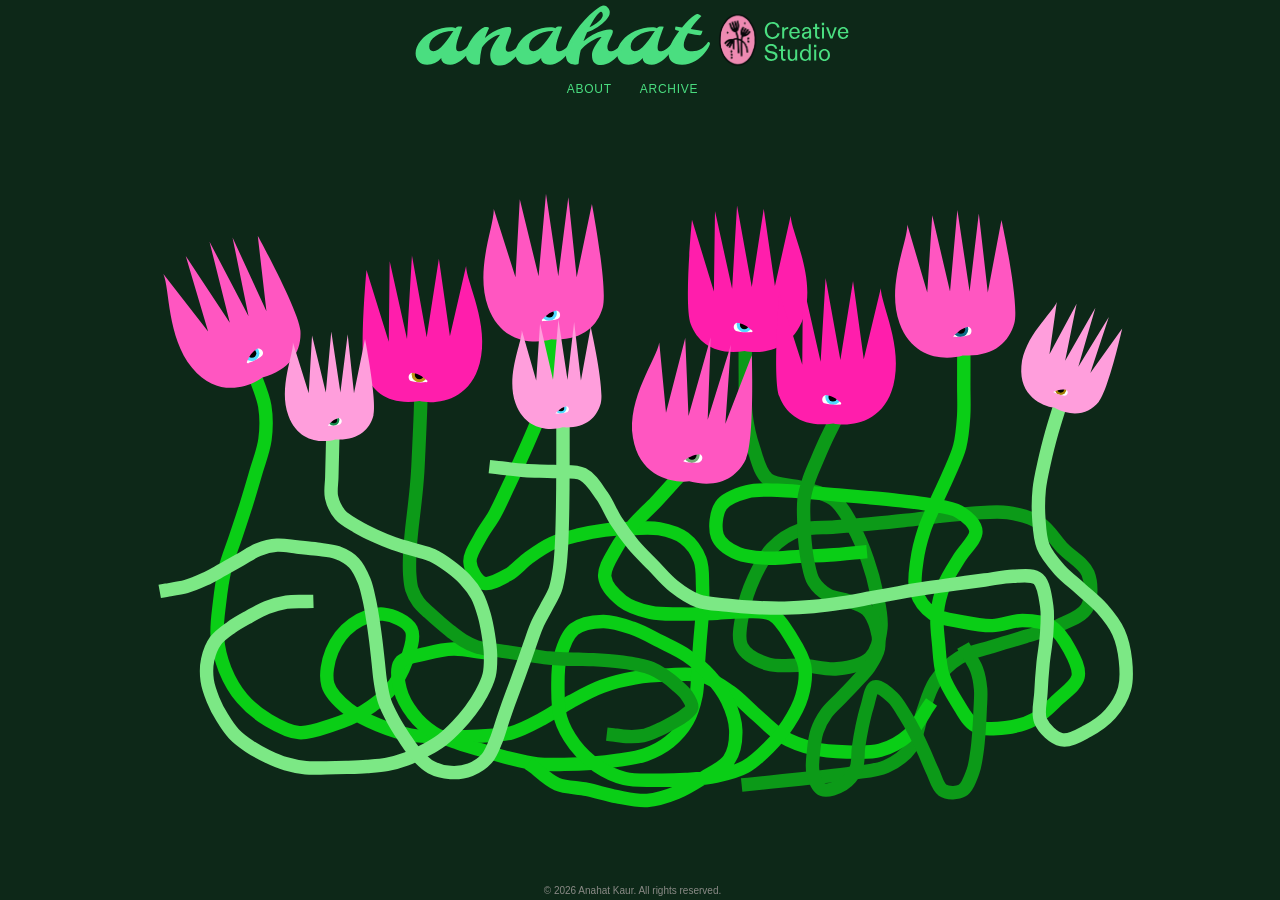
==== commit 08bc2711: "Nav select-state uses lily magenta instead of underline; add Archive page Nav: .site-nav a hover and" ====
--- a/index.html
+++ b/index.html
@@ -47,6 +47,7 @@
 
   <nav class="site-nav">
     <a href="about.html">About</a>
+    <a href="archive.html">Archive</a>
   </nav>
 </header>
 
--- a/style.css
+++ b/style.css
@@ -44,8 +44,13 @@
 .site-nav a {
   font-size: 12px; font-weight: 500; letter-spacing: 0.06em; text-transform: uppercase;
   color: var(--ink); text-decoration: none;
-}
-.site-nav a:hover { text-decoration: underline; }
+  transition: color 0.15s ease;
+}
+/* Magenta from the lily flower fill (FLOWER_FILL in lily-pool.js), not a
+   generic accent — same select-state color whether it's a hover preview
+   or the current page's persistent indicator. */
+.site-nav a:hover,
+.site-nav a.is-current { color: #FF1EAC; }
 
 /* ── HERO ── */
 #hero {
@@ -69,13 +74,18 @@
   background: var(--bg); color: var(--ink);
   cursor: pointer;
 }
-#hero svg#scene,
-#hero svg#scene-mobile {
+#hero svg#scene {
   display: block;
   /* width/height are set in px by lily-pool.js (sizeScene), computed to
      exactly contain-fit #hero — CSS max-width/max-height on a raw inline
      <svg> proved unreliable for this across browsers. */
 }
+/* #scene-mobile's display is controlled entirely by .lily-mobile-only
+   below — it must NOT also get a display rule from an #id selector here,
+   since (#hero + #id) beats a single class on specificity and would
+   silently override .lily-mobile-only's display:none on every viewport,
+   leaving it always visible as a phantom flex sibling that pushes #scene
+   off-center. (This is exactly the bug that caused it.) */
 /* Below the breakpoint, the dedicated vertical 6-lily artwork replaces
    the desktop scene entirely, rather than the old approach of cropping
    the desktop scene's viewBox tighter to fake a bigger mobile view. */
@@ -343,6 +353,31 @@
   transition: background 0.15s;
 }
 .about-cv-btn:hover { background: #EE8AB2; }
+
+/* ── ARCHIVE ── */
+/* Plain, uniform list of every project — no huge titles or overlapping
+   cards. Practice will hold the curated, fully-designed pages over time;
+   this is just the complete record in the meantime. */
+#archive-page { max-width: 900px; margin: 0 auto; padding: 40px 40px 100px; }
+.archive-intro {
+  font-weight: 400; font-size: clamp(16px, 1.6vw, 19px);
+  line-height: 1.5; color: var(--muted); margin-bottom: 40px; max-width: 680px;
+}
+.archive-row {
+  display: flex; flex-wrap: wrap; align-items: baseline; gap: 8px 16px;
+  padding: 16px 0; border-top: 1px solid var(--line);
+}
+.archive-row:last-child { border-bottom: 1px solid var(--line); }
+.archive-name { font-size: 16px; font-weight: 600; flex: 1 1 240px; }
+.archive-year {
+  font-family: ui-monospace, monospace; font-size: 13px; color: var(--muted);
+  flex: 0 0 auto;
+}
+.archive-category { font-size: 13px; color: var(--muted); flex: 0 0 auto; }
+.archive-tags { font-size: 13px; color: var(--muted); flex: 1 1 100%; }
+@media (max-width: 640px) {
+  .archive-tags { order: 4; }
+}
 
 /* ── FOOTER ── */
 #site-footer {
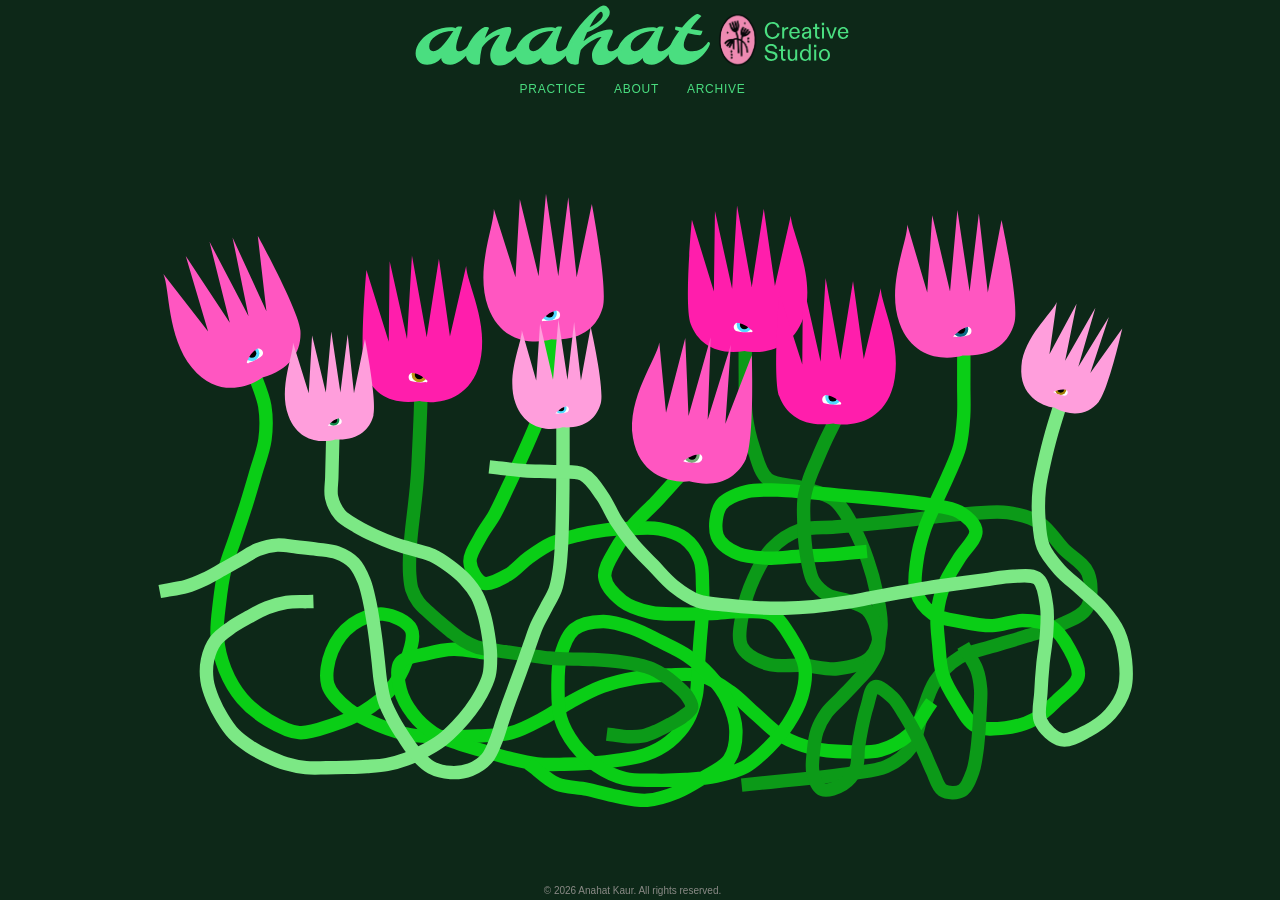
==== commit a821b9dc: "Add Practice as the first nav item Placeholder page ("Selected works coming soon!") for where curate" ====
--- a/index.html
+++ b/index.html
@@ -46,6 +46,7 @@
 </svg>
 
   <nav class="site-nav">
+    <a href="practice.html">Practice</a>
     <a href="about.html">About</a>
     <a href="archive.html">Archive</a>
   </nav>
--- a/style.css
+++ b/style.css
@@ -354,29 +354,34 @@
 }
 .about-cv-btn:hover { background: #EE8AB2; }
 
+/* ── PRACTICE ── */
+#practice-page {
+  min-height: 40vh; display: flex; align-items: center; justify-content: center;
+  padding: 40px;
+}
+.practice-placeholder { font-size: clamp(18px, 2vw, 24px); color: var(--muted); }
+
 /* ── ARCHIVE ── */
 /* Plain, uniform list of every project — no huge titles or overlapping
    cards. Practice will hold the curated, fully-designed pages over time;
    this is just the complete record in the meantime. */
-#archive-page { max-width: 900px; margin: 0 auto; padding: 40px 40px 100px; }
-.archive-intro {
-  font-weight: 400; font-size: clamp(16px, 1.6vw, 19px);
-  line-height: 1.5; color: var(--muted); margin-bottom: 40px; max-width: 680px;
-}
+#archive-page { max-width: 900px; margin: 40px auto 0; padding: 0 40px 100px; }
+/* One line per project: title, tags, year — title keeps its natural
+   width, tags take whatever's left and truncate rather than wrap, year
+   stays fixed at the end. No wrapping to a second line. */
 .archive-row {
-  display: flex; flex-wrap: wrap; align-items: baseline; gap: 8px 16px;
+  display: flex; flex-wrap: nowrap; align-items: baseline; gap: 16px;
   padding: 16px 0; border-top: 1px solid var(--line);
 }
 .archive-row:last-child { border-bottom: 1px solid var(--line); }
-.archive-name { font-size: 16px; font-weight: 600; flex: 1 1 240px; }
+.archive-name { font-size: 16px; font-weight: 600; flex: 0 0 auto; white-space: nowrap; }
+.archive-tags {
+  font-size: 13px; color: var(--muted); flex: 1 1 auto;
+  white-space: nowrap; overflow: hidden; text-overflow: ellipsis; min-width: 0;
+}
 .archive-year {
   font-family: ui-monospace, monospace; font-size: 13px; color: var(--muted);
   flex: 0 0 auto;
-}
-.archive-category { font-size: 13px; color: var(--muted); flex: 0 0 auto; }
-.archive-tags { font-size: 13px; color: var(--muted); flex: 1 1 100%; }
-@media (max-width: 640px) {
-  .archive-tags { order: 4; }
 }
 
 /* ── FOOTER ── */
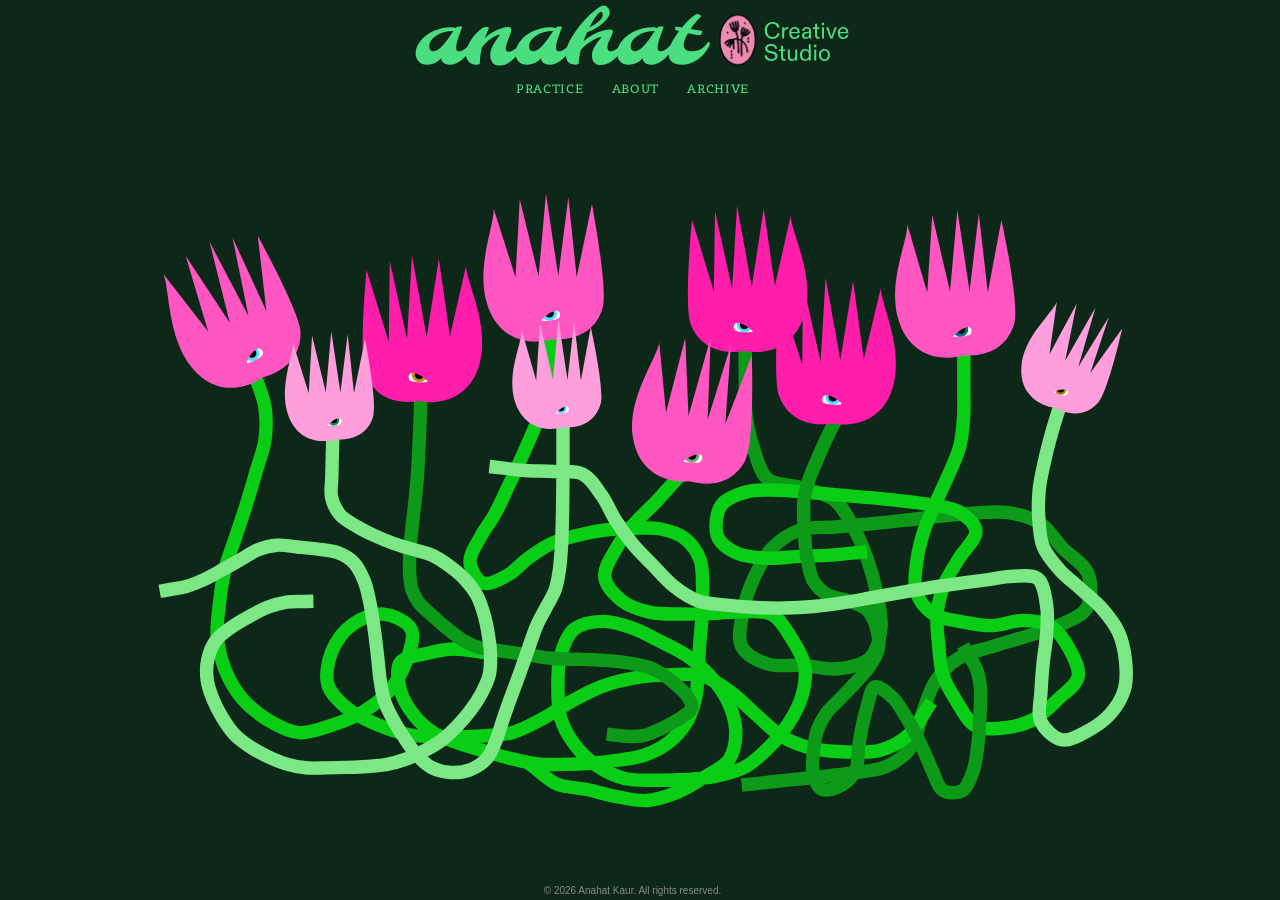
==== commit 0307818a: "Belgrano for nav + Practice placeholder, bigger left-aligned container Loads Belgrano from Google Fo" ====
--- a/index.html
+++ b/index.html
@@ -4,6 +4,9 @@
 <meta charset="UTF-8">
 <meta name="viewport" content="width=device-width, initial-scale=1">
 <title>Anahat Kaur — Designer</title>
+<link rel="preconnect" href="https://fonts.googleapis.com">
+<link rel="preconnect" href="https://fonts.gstatic.com" crossorigin>
+<link href="https://fonts.googleapis.com/css2?family=Belgrano&display=swap" rel="stylesheet">
 <link rel="stylesheet" href="style.css">
 </head>
 <body>
--- a/style.css
+++ b/style.css
@@ -42,15 +42,17 @@
 .logo-mark { display: block; height: 62.4px; width: auto; color: var(--ink); }
 .site-nav { display: flex; gap: 28px; }
 .site-nav a {
-  font-size: 12px; font-weight: 500; letter-spacing: 0.06em; text-transform: uppercase;
+  font-family: 'Belgrano', serif;
+  font-size: 12px; font-weight: 400; letter-spacing: 0.06em; text-transform: uppercase;
   color: var(--ink); text-decoration: none;
   transition: color 0.15s ease;
 }
-/* Magenta from the lily flower fill (FLOWER_FILL in lily-pool.js), not a
-   generic accent — same select-state color whether it's a hover preview
-   or the current page's persistent indicator. */
+/* The homepage logo's green (html.theme-green's --ink, #4ADE80) — used as
+   a fixed reference color here since these nav pages don't carry that
+   theme class themselves. Same select-state color whether it's a hover
+   preview or the current page's persistent indicator. */
 .site-nav a:hover,
-.site-nav a.is-current { color: #FF1EAC; }
+.site-nav a.is-current { color: #4ADE80; }
 
 /* ── HERO ── */
 #hero {
@@ -359,7 +361,15 @@
   min-height: 40vh; display: flex; align-items: center; justify-content: center;
   padding: 40px;
 }
-.practice-placeholder { font-size: clamp(18px, 2vw, 24px); color: var(--muted); }
+.practice-placeholder {
+  font-family: 'Belgrano', serif;
+  font-size: clamp(28px, 4vw, 48px); font-weight: 400;
+  color: #0D2818; background: #4ADE80;
+  width: min(720px, 90%); min-height: 280px;
+  display: flex; align-items: center; justify-content: flex-start;
+  padding: 40px 56px; border-radius: 32px;
+  text-align: left;
+}
 
 /* ── ARCHIVE ── */
 /* Plain, uniform list of every project — no huge titles or overlapping
